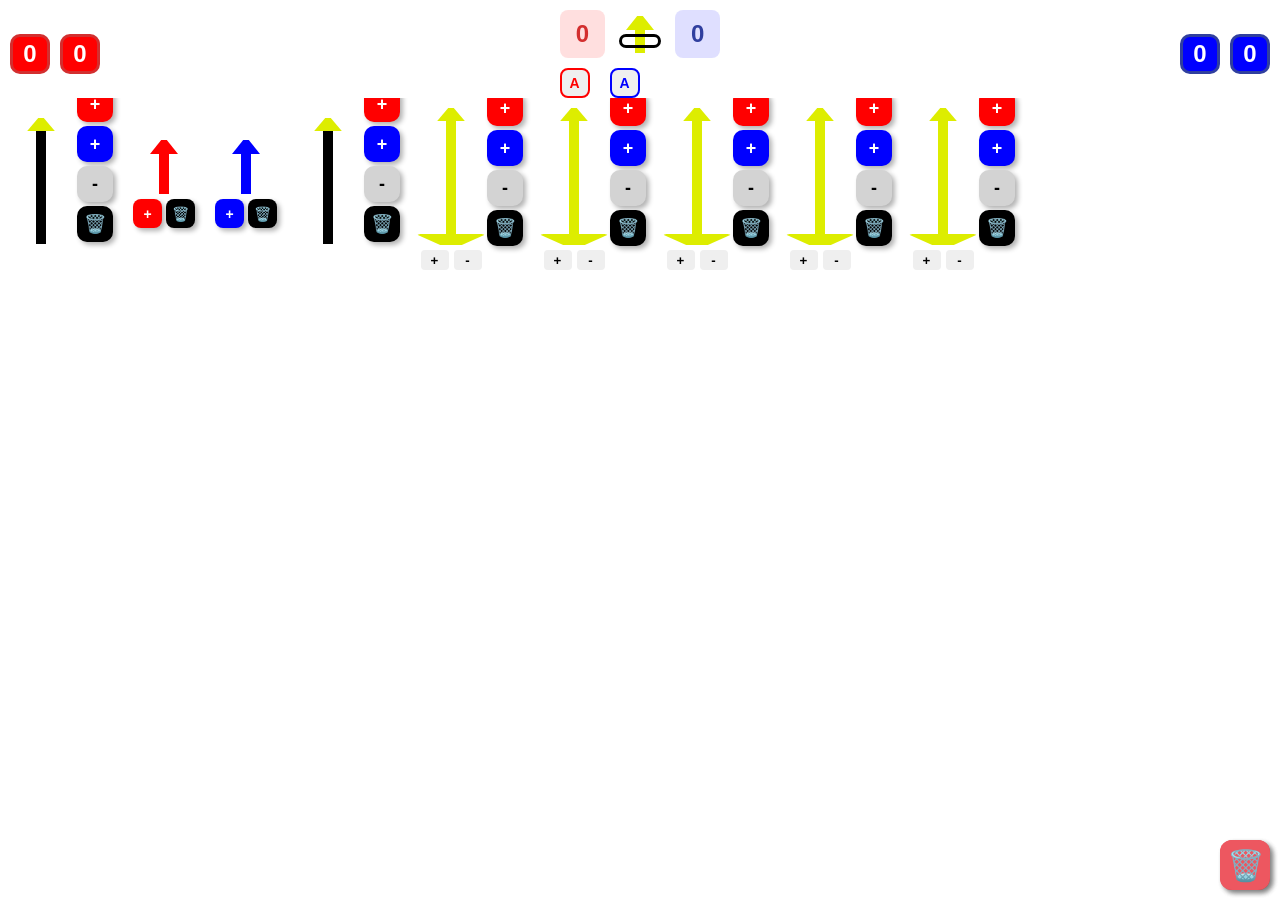
==== index.html @ d8ef9fda "fixed service worker, urls, titles" ====
<!DOCTYPE html>
<html lang="en">
<head>
  <meta charset="UTF-8">
  <meta name="viewport" content="width=device-width, height=device-height, initial-scale=1">
  <meta name="theme-color" content="#d32f2f">
  <title>Score Tracker</title>
  <link rel="stylesheet" href="styles.css">
  <link rel="manifest" href="manifest.json">
</head>
<body>
    <div class="score-container">
        <!-- Red Hang -->
        <div class="hang-container">
        <div class="hang-alliance red-hang">
            <div class="hang-tier red" data-tier="1">
            <div class="fill"></div>
            <div class="level">0</div>
            </div>
            <div class="hang-tier red" data-tier="2">
            <div class="fill"></div>
            <div class="level">0</div>
            </div>
        </div>
        </div>
    
        <!-- Scores and Autonomous Buttons -->
        <div class="scores-and-auton">
        <div class="scores">
            <div class="score red-score">
            <span id="redPoints">0</span>
            </div>
            <!-- High Stake Ring -->
            <div class="stake" id="highStake">
            <div class="stake-cap"></div>
            <div class="stake-pole"></div>
            <div class="high-stake-ring" id="highStakeRing"></div>
            <div class="ring-container" id="highStake-rings"></div>
    </div>
            
    <button class="global-reset" id="globalReset">🗑️</button>
    
            <div class="score blue-score">
            <span id="bluePoints">0</span>
            </div>
        </div>
        <!-- Autonomous Buttons -->
        <div class="auton-container">
            <button id="auton-red" class="auton-button">A</button>
            <button id="auton-blue" class="auton-button">A</button>
        </div>
        </div>
    
        <!-- Blue Hang -->
        <div class="hang-container">
        <div class="hang-alliance blue-hang">
            <div class="hang-tier blue" data-tier="1">
            <div class="fill"></div>
            <div class="level">0</div>
            </div>
            <div class="hang-tier blue" data-tier="2">
            <div class="fill"></div>
            <div class="level">0</div>
            </div>
        </div>
        </div>
    </div>
    
    <!-- Main Container for Stakes -->
    <div class="main-container" id="stakesContainer"></div>
  <div class="main-container" id="stakesContainer"></div>
  <button class="global-reset" id="globalReset">🗑️</button>

  <script src="script.js"></script>
</body>
</html>
---- styles.css ----
* {
    margin: 0;
    padding: 0;
    box-sizing: border-box;
    user-select: none; /* Prevent text selection */
    -webkit-user-select: none; /* Safari */
    -moz-user-select: none; /* Firefox */
    -ms-user-select: none; /* Internet Explorer/Edge */
  }
  
  body {
    font-family: Arial, sans-serif;
    text-align: center;
    padding: 0px;
  }
  
  .global-reset {
    position: fixed;
    bottom: 10px;
    right: 10px;
    width: 50px;
    height: 50px;
    font-size: 30px;
    border: none;
    border-radius: 12px;
    background-color: #ed5760;
    color: white;
    cursor: pointer;
    box-shadow: 3px 3px 5px rgba(0, 0, 0, 0.3);
    transition: transform 0.1s;
    z-index: 1000;
  }
  
  .global-reset:hover {
    background-color: #333;
  }
  
  .global-reset:active {
    transform: translate(2px, 2px);
    box-shadow: 1px 1px 3px rgba(0, 0, 0, 0.3);
  }
  
  .score-container {
    display: flex;
    justify-content: space-between;
    align-items: center;
    gap: 0px;
    margin-top: 10px;
    font-size: 24px;
    font-weight: bold;
  }
  
  .scores {
    display: flex;
    gap: 0px;
  }
  
  .score {
    padding: 10px 16px;
    border-radius: 8px;
  }
  
  .red-score { background: #ff000020; color: #d32f2f; }
  .blue-score { background: #0000ff20; color: #303f9f; }
  
  .hang-container {
    display: flex;
    align-items: center;
    margin: 10px;
  }
  
  .hang-alliance {
    display: flex;
    gap: 10px;
  }
  
  .hang-tier {
    width: 40px;
    height: 40px;
    border: 3px solid;
    border-radius: 10px;
    position: relative;
    cursor: pointer;
  }
  
  .hang-tier.red {
    border-color: #d32f2f;
  }
  
  .hang-tier.blue {
    border-color: #303f9f;
  }
  
  .hang-tier .fill {
    position: absolute;
    bottom: 0;
    left: 0;
    width: 100%;
    transition: height 0.2s;
  }
  
  .hang-tier.red .fill {
    background-color: #ff000001;
  }
  
  .hang-tier.blue .fill {
    background-color: #0000ff01;
  }
  
  .hang-tier .level {
    position: absolute;
    top: 50%;
    left: 50%;
    transform: translate(-50%, -50%);
    font-size: 24px;
    font-weight: bold;
    z-index: 1;
  }
  
  .high-stake-ring {
    width: 42px;
    height: 14px;
    border-radius: 10px;
    border: 3px solid black;
    background-color: transparent;
    cursor: pointer;
    transition: background-color 0.1s, border-color 0.1s;
    margin: 0 10px;
    margin-top: 28px;
    position: absolute;
    top: -10px;
    border: 3px solid black;
    cursor: pointer;
    z-index: 1;
  }
  
  #highStake {
    position: relative;
    width: 62px;
    display: flex;
    flex-direction: column;
    align-items: center;
    margin: 6px 4px;
  }
  
  .high-stake-ring.red {
    background-color: red;
    border-color: red;
  }
  
  .high-stake-ring.blue {
    background-color: blue;
    border-color: blue;
  }
  
  .auton-container {
    display: flex;
    justify-content: center;
    gap: 20px;
    margin-top: 10px;
    flex-wrap: wrap;
    justify-content: flex-start;
    max-width: 100%;
  }
  
  .auton-button {
    width: 30px;
    height: 30px;
    font-size: 14px;
    font-weight: bold;
    border: 2px solid transparent;
    border-radius: 8px;
    cursor: pointer;
    transition: background-color 0.1s, color 0.1s;
  }
  
  #auton-red {
    border-color: red;
    color: red;
  }
  
  #auton-red.selected {
    background-color: red;
    color: white;
  }
  
  #auton-blue {
    border-color: blue;
    color: blue;
  }
  
  #auton-blue.selected {
    background-color: blue;
    color: white;
  }
  
  .auton-button:active {
    transform: translate(2px, 2px);
    box-shadow: 1px 1px 3px rgba(0, 0, 0, 0.3);
    transition: none;
  }
  
  .main-container {
    display: flex;
    flex-wrap: nowrap;
    overflow-x: auto;
    justify-content: flex-start;
    padding: 0px 0;
    align-items: flex-start;
  }
  
  .stake-column {
    flex: 0 0 auto;
    margin: 10px;
    display: flex;
    align-self: flex-start;
  }
  
  .stake-container {
    display: flex;
    gap: 5px;
    align-items: flex-start;
    height: auto;
  }
  
  .stake-box-column {
    display: flex;
    flex-direction: column;
    align-items: center;
    height: auto;
  }
  
  .control-column {
    display: flex;
    flex-direction: column;
    gap: 0px;
    justify-content: flex-start;
    padding-top: 0px;
  }
  
  @media (max-width: 840px) {
    .main-container {
      flex-wrap: wrap;
      justify-content: center;
    }
    .stake-column {
      margin: 5px;
    }
    .control-column {
      padding-top: 18px;
    }
  
    .auton-container {
      justify-content: center;
    }
    
    .auton-button {
      width: 28px;
      height: 28px;
    }
  }
  
  .stake {
    position: relative;
    width: 62px;
    display: flex;
    flex-direction: column;
    align-items: center;
  }
  
  .stake-cap {
    width: 28px;
    height: 14px;
    background-color: #DDED00;
    clip-path: polygon(60% 0, 40% 0, 0% 100%, 100% 100%); 
    z-index: 1;
  }
  
  .stake-pole {
    width: 10px;
    height: 140px;
    background-color: #DDED00;
    margin-top: -10px;
    margin-bottom: -10px;
  }
  
  .stake-base {
    width: 72px;
    height: 12px;
    background-color: #DDED00;
    clip-path: polygon(0 0, 100% 0, 65% 100%, 35% 100%);
    border-radius: 10px;
  }
  
  #wall1 .stake-pole,
  #wall2 .stake-pole {
    background-color: #000000;
    height: 129px;
    margin-bottom: 0px;
  }
  
  /* Alliance stakes */
  #alliance1 .stake-cap {
    background-color: #FF0000;
  }
  #alliance1 .stake-pole {
    background-color: #FF0000;
    height: 50px;
  }
  
  #alliance2 .stake-cap {
    background-color: #0000FF;
  }
  #alliance2 .stake-pole {
    background-color: #0000FF;
    height: 50px;
  }
  
  #highStake .stake-pole {
    height: 33px;
  }
  
  /* Adjust the ring container to align with the stake */
  .stake .ring-container {
    position: absolute;
    top: -14px;
    bottom: 40px;
    width: 100%;
    display: flex;
    flex-direction: column-reverse;
    align-items: center;
  }
  
  .stake[id^="wall"] .ring-container {
    top: -3px;
  }
  
  .stake[id^="alliance"] .ring-container {
    top: -2px;
  }
  
  .stake[id^="mogo"] {
    height: 137px;
  }
  
  .stake[id^="wall"] {
    height: 126px;
    margin-top: 10px;
  }
  
  .stake[id="alliance1"],
  .stake[id="alliance2"] {
    height: 54px;
    margin-top: 32px;
  }
  
  .ring-container {
    position: relative;
    width: calc(100% - 10px);
    height: 100%;
    display: flex;
    flex-direction: column-reverse;
    align-items: center;
    padding: 0;
  }
  
  .ring {
    width: 42px;
    height: 14px;
    border-radius: 10px;
    margin: 2px 0;
    position: relative;
  }
  
  .red-ring { background-color: red; }
  .blue-ring { background-color: blue; }
  .gray-ring { background-color: gray; }
  
  .button-container {
    display: flex;
    flex-direction: column;
    gap: 4px;
    margin-top: -18px;
  }
  
  .button {
    width: 36px;
    height: 36px;
    font-size: 18px;
    font-weight: bold;
    border: none;
    border-radius: 10px;
    cursor: pointer;
    box-shadow: 3px 3px 5px rgba(0, 0, 0, 0.3);
  }
  
  .button:active {
    transform: translate(2px, 2px);
    box-shadow: 1px 1px 3px rgba(0, 0, 0, 0.3);
    transition: none;
  }
  
  .button:disabled {
    cursor: not-allowed;
    opacity: 0.6;
  }
  
  .wall-button-container {
    display: flex;
    flex-direction: column;
    gap: 4px;
    margin-top: -22px;
  }
  
  .alliance-button-container {
    display: flex;
    flex-direction: row;
    gap: 4px;
    margin-top: 5px;
  }
  
  .alliance-button {
    width: 29px;
    height: 29px;
    font-size: 14px;
    border-radius: 8px;
  }
  
  .red { background-color: red; color: white; }
  .blue { background-color: blue; color: white; }
  .gray { background-color: lightgray; color: black; }
  .reset { background-color: black; color: white; }
  
  .corner-controls {
    display: flex;
    gap: 5px;
    margin-top: 5px;
  }
  
  .corner-btn {
    width: 28px;
    height: 20px;
    border: none;
    border-radius: 4px;
    cursor: pointer;
    font-weight: bold;
    transition: background-color 0.1s, color 0.1s;
  }
  
  .corner-btn.selected.positive {
    background-color: #4CAF50;
    color: white;
  }
  
  .corner-btn.selected.negative {
    background-color: #f44336;
    color: white;
  }
  
  .corner-btn:active {
    transform: translate(1px, 1px);
    box-shadow: 1px 1px 3px rgba(0, 0, 0, 0.3);
    transition: none;
  }
  
  .corner-btn:disabled {
    background-color: #ddd;
    cursor: not-allowed;
    opacity: 0.6;
  }
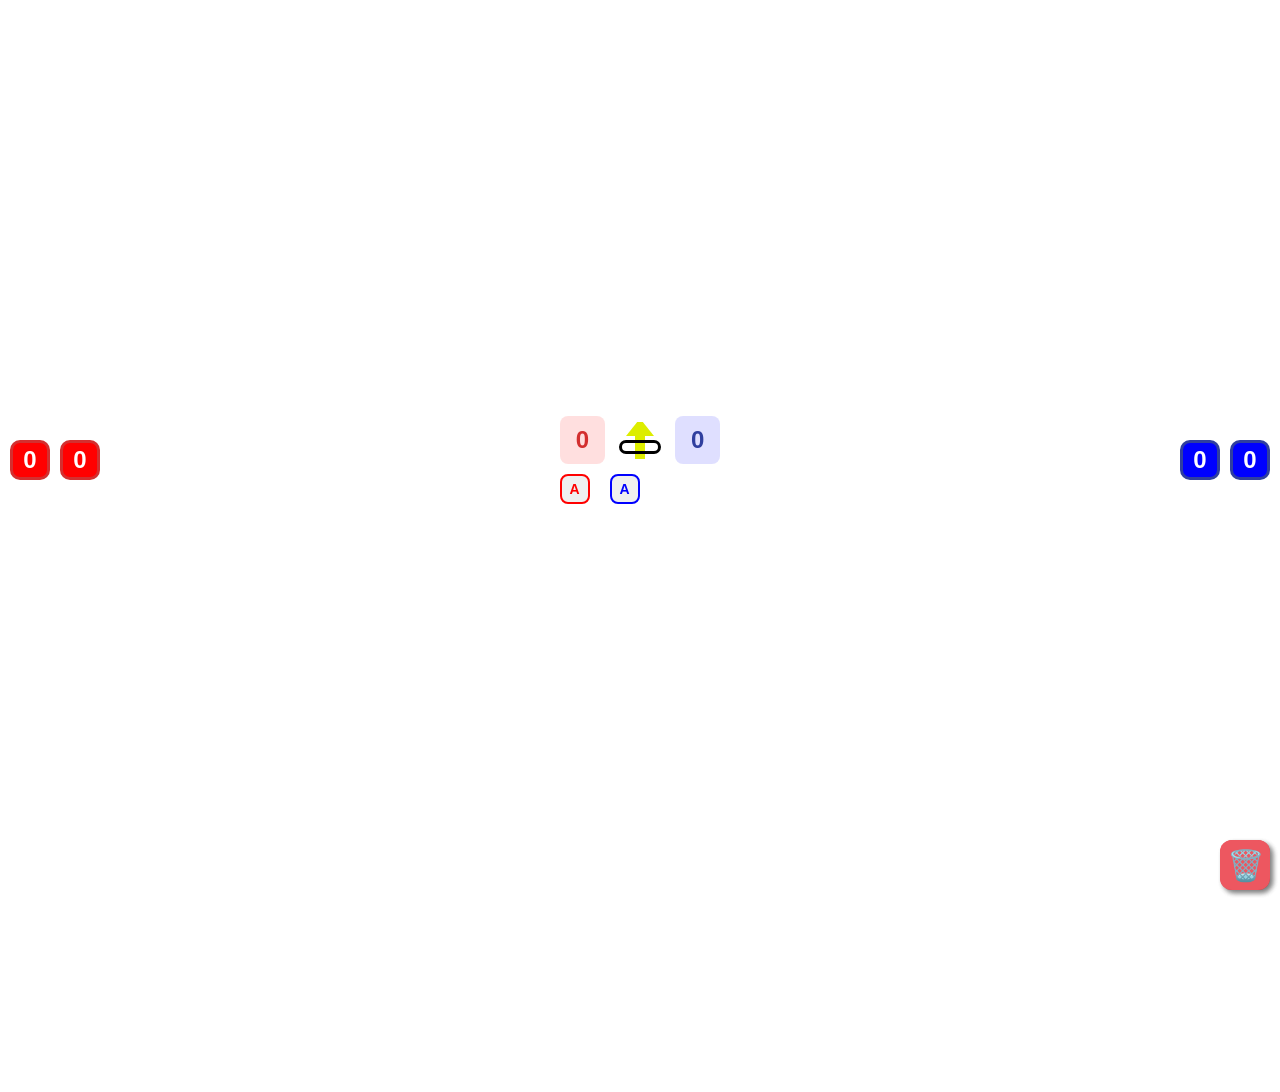
==== commit 39f93000: "fixed (disabled) scrolling and zooming" ====
--- a/index.html
+++ b/index.html
@@ -2,7 +2,7 @@
 <html lang="en">
 <head>
   <meta charset="UTF-8">
-  <meta name="viewport" content="width=device-width, height=device-height, initial-scale=1">
+  <meta name="viewport" content="width=device-width, initial-scale=1.0, maximum-scale=1.0, user-scalable=no">
   <meta name="theme-color" content="#d32f2f">
   <title>Score Tracker</title>
   <link rel="stylesheet" href="styles.css">
--- a/styles.css
+++ b/styles.css
@@ -7,11 +7,18 @@
     -moz-user-select: none; /* Firefox */
     -ms-user-select: none; /* Internet Explorer/Edge */
   }
+
+  html, body {
+    margin: 0;
+    padding: 0;
+    width: 100%;
+    height: 100%;
+    overflow: hidden; /* Prevents scrolling */
+  }
   
   body {
     font-family: Arial, sans-serif;
     text-align: center;
-    padding: 0px;
   }
   
   .global-reset {
@@ -48,6 +55,8 @@
     margin-top: 10px;
     font-size: 24px;
     font-weight: bold;
+    width: 100%;
+    height: 100%;
   }
   
   .scores {
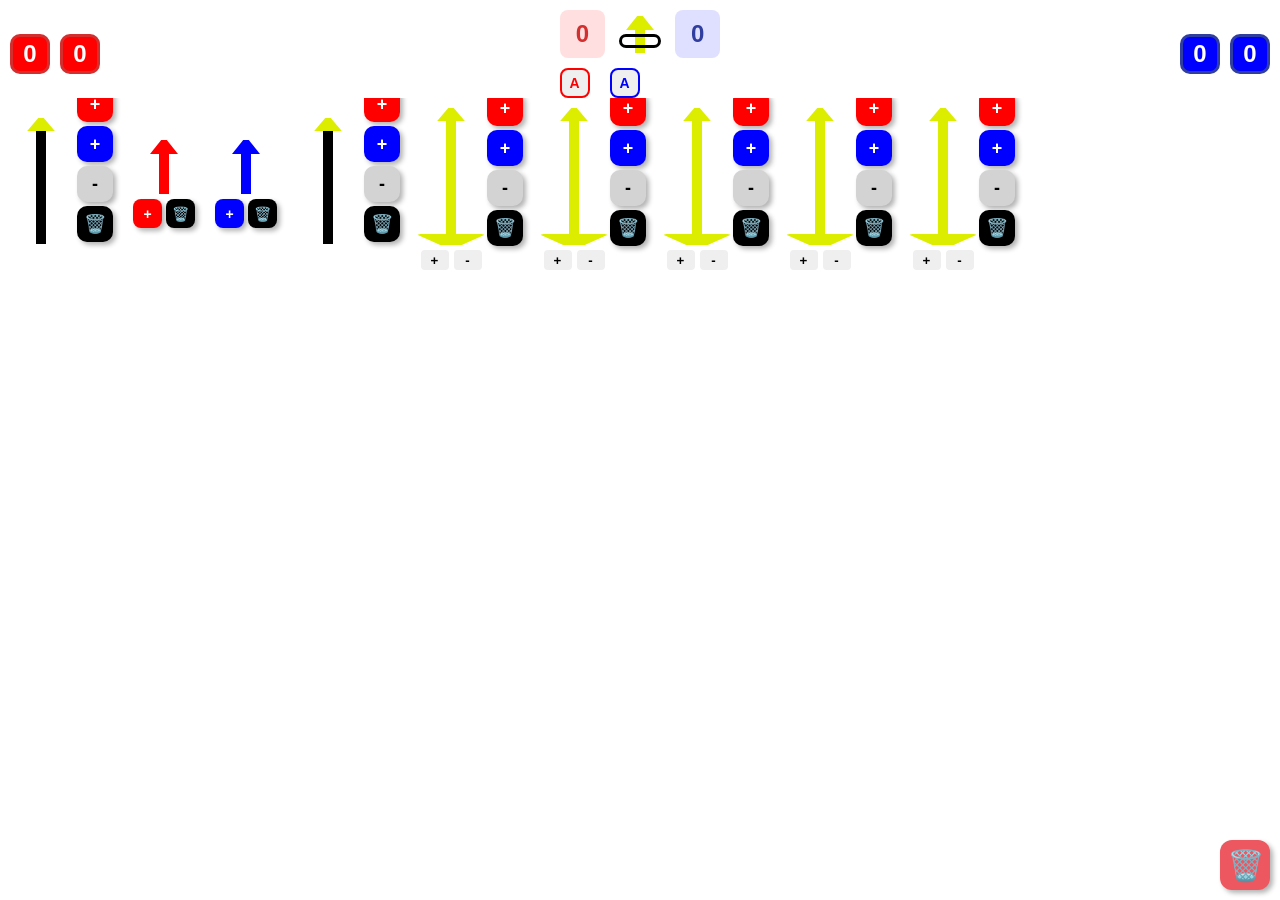
==== commit 74ddff11: "fixed global reset button" ====
--- a/index.html
+++ b/index.html
@@ -9,68 +9,66 @@
   <link rel="manifest" href="manifest.json">
 </head>
 <body>
-    <div class="score-container">
-        <!-- Red Hang -->
-        <div class="hang-container">
-        <div class="hang-alliance red-hang">
-            <div class="hang-tier red" data-tier="1">
-            <div class="fill"></div>
-            <div class="level">0</div>
-            </div>
-            <div class="hang-tier red" data-tier="2">
-            <div class="fill"></div>
-            <div class="level">0</div>
-            </div>
+  <div class="score-container">
+    <!-- Red Hang -->
+    <div class="hang-container">
+      <div class="hang-alliance red-hang">
+        <div class="hang-tier red" data-tier="1">
+          <div class="fill"></div>
+          <div class="level">0</div>
         </div>
+        <div class="hang-tier red" data-tier="2">
+          <div class="fill"></div>
+          <div class="level">0</div>
         </div>
-    
-        <!-- Scores and Autonomous Buttons -->
-        <div class="scores-and-auton">
-        <div class="scores">
-            <div class="score red-score">
-            <span id="redPoints">0</span>
-            </div>
-            <!-- High Stake Ring -->
-            <div class="stake" id="highStake">
-            <div class="stake-cap"></div>
-            <div class="stake-pole"></div>
-            <div class="high-stake-ring" id="highStakeRing"></div>
-            <div class="ring-container" id="highStake-rings"></div>
+      </div>
     </div>
-            
-    <button class="global-reset" id="globalReset">🗑️</button>
-    
-            <div class="score blue-score">
-            <span id="bluePoints">0</span>
-            </div>
+
+    <!-- Scores and Autonomous Buttons -->
+    <div class="scores-and-auton">
+      <div class="scores">
+        <div class="score red-score">
+          <span id="redPoints">0</span>
         </div>
-        <!-- Autonomous Buttons -->
-        <div class="auton-container">
-            <button id="auton-red" class="auton-button">A</button>
-            <button id="auton-blue" class="auton-button">A</button>
+        <!-- High Stake Ring -->
+        <div class="stake" id="highStake">
+          <div class="stake-cap"></div>
+          <div class="stake-pole"></div>
+          <div class="high-stake-ring" id="highStakeRing"></div>
+          <div class="ring-container" id="highStake-rings"></div>
         </div>
+        <div class="score blue-score">
+          <span id="bluePoints">0</span>
         </div>
-    
-        <!-- Blue Hang -->
-        <div class="hang-container">
-        <div class="hang-alliance blue-hang">
-            <div class="hang-tier blue" data-tier="1">
-            <div class="fill"></div>
-            <div class="level">0</div>
-            </div>
-            <div class="hang-tier blue" data-tier="2">
-            <div class="fill"></div>
-            <div class="level">0</div>
-            </div>
+      </div>
+      <!-- Autonomous Buttons -->
+      <div class="auton-container">
+        <button id="auton-red" class="auton-button">A</button>
+        <button id="auton-blue" class="auton-button">A</button>
+      </div>
+    </div>
+
+    <!-- Blue Hang -->
+    <div class="hang-container">
+      <div class="hang-alliance blue-hang">
+        <div class="hang-tier blue" data-tier="1">
+          <div class="fill"></div>
+          <div class="level">0</div>
         </div>
+        <div class="hang-tier blue" data-tier="2">
+          <div class="fill"></div>
+          <div class="level">0</div>
         </div>
+      </div>
     </div>
-    
-    <!-- Main Container for Stakes -->
-    <div class="main-container" id="stakesContainer"></div>
+  </div>
+
+  <!-- Main Container for Stakes (single instance) -->
   <div class="main-container" id="stakesContainer"></div>
+
+  <!-- Global Reset Button (single instance) -->
   <button class="global-reset" id="globalReset">🗑️</button>
 
   <script src="script.js"></script>
 </body>
-</html>
+</html>
--- a/styles.css
+++ b/styles.css
@@ -1,479 +1,477 @@
 * {
-    margin: 0;
-    padding: 0;
-    box-sizing: border-box;
-    user-select: none; /* Prevent text selection */
-    -webkit-user-select: none; /* Safari */
-    -moz-user-select: none; /* Firefox */
-    -ms-user-select: none; /* Internet Explorer/Edge */
+  margin: 0;
+  padding: 0;
+  box-sizing: border-box;
+  user-select: none; /* Prevent text selection */
+  -webkit-user-select: none; /* Safari */
+  -moz-user-select: none; /* Firefox */
+  -ms-user-select: none; /* Internet Explorer/Edge */
+  touch-action: none;
+}
+
+html, body {
+  zoom: 1;
+  -webkit-text-size-adjust: 100%;
+  -ms-text-size-adjust: 100%;
+}
+
+body {
+  overflow: hidden;
+  font-family: Arial, sans-serif;
+  text-align: center;
+}
+
+.global-reset {
+  position: fixed;
+  bottom: 10px;
+  right: 10px;
+  width: 50px;
+  height: 50px;
+  font-size: 30px;
+  border: none;
+  border-radius: 12px;
+  background-color: #ed5760;
+  color: white;
+  cursor: pointer;
+  box-shadow: 3px 3px 5px rgba(0, 0, 0, 0.3);
+  transition: transform 0.1s;
+  z-index: 1000;
+}
+
+.global-reset:hover {
+  background-color: #333;
+}
+
+.global-reset:active {
+  transform: translate(2px, 2px);
+  box-shadow: 1px 1px 3px rgba(0, 0, 0, 0.3);
+}
+
+.score-container {
+  display: flex;
+  justify-content: space-between;
+  align-items: center;
+  gap: 0px;
+  margin-top: 10px;
+  font-size: 24px;
+  font-weight: bold;
+}
+
+.scores {
+  display: flex;
+  gap: 0px;
+}
+
+.score {
+  padding: 10px 16px;
+  border-radius: 8px;
+}
+
+.red-score { background: #ff000020; color: #d32f2f; }
+.blue-score { background: #0000ff20; color: #303f9f; }
+
+.hang-container {
+  display: flex;
+  align-items: center;
+  margin: 10px;
+}
+
+.hang-alliance {
+  display: flex;
+  gap: 10px;
+}
+
+.hang-tier {
+  width: 40px;
+  height: 40px;
+  border: 3px solid;
+  border-radius: 10px;
+  position: relative;
+  cursor: pointer;
+}
+
+.hang-tier.red {
+  border-color: #d32f2f;
+}
+
+.hang-tier.blue {
+  border-color: #303f9f;
+}
+
+.hang-tier .fill {
+  position: absolute;
+  bottom: 0;
+  left: 0;
+  width: 100%;
+  transition: height 0.2s;
+}
+
+.hang-tier.red .fill {
+  background-color: #ff000001;
+}
+
+.hang-tier.blue .fill {
+  background-color: #0000ff01;
+}
+
+.hang-tier .level {
+  position: absolute;
+  top: 50%;
+  left: 50%;
+  transform: translate(-50%, -50%);
+  font-size: 24px;
+  font-weight: bold;
+  z-index: 1;
+}
+
+.high-stake-ring {
+  width: 42px;
+  height: 14px;
+  border-radius: 10px;
+  border: 3px solid black;
+  background-color: transparent;
+  cursor: pointer;
+  transition: background-color 0.1s, border-color 0.1s;
+  margin: 0 10px;
+  margin-top: 28px;
+  position: absolute;
+  top: -10px;
+  border: 3px solid black;
+  cursor: pointer;
+  z-index: 1;
+}
+
+#highStake {
+  position: relative;
+  width: 62px;
+  display: flex;
+  flex-direction: column;
+  align-items: center;
+  margin: 6px 4px;
+}
+
+.high-stake-ring.red {
+  background-color: red;
+  border-color: red;
+}
+
+.high-stake-ring.blue {
+  background-color: blue;
+  border-color: blue;
+}
+
+.auton-container {
+  display: flex;
+  justify-content: center;
+  gap: 20px;
+  margin-top: 10px;
+  flex-wrap: wrap;
+  justify-content: flex-start;
+  max-width: 100%;
+}
+
+.auton-button {
+  width: 30px;
+  height: 30px;
+  font-size: 14px;
+  font-weight: bold;
+  border: 2px solid transparent;
+  border-radius: 8px;
+  cursor: pointer;
+  transition: background-color 0.1s, color 0.1s;
+}
+
+#auton-red {
+  border-color: red;
+  color: red;
+}
+
+#auton-red.selected {
+  background-color: red;
+  color: white;
+}
+
+#auton-blue {
+  border-color: blue;
+  color: blue;
+}
+
+#auton-blue.selected {
+  background-color: blue;
+  color: white;
+}
+
+.auton-button:active {
+  transform: translate(2px, 2px);
+  box-shadow: 1px 1px 3px rgba(0, 0, 0, 0.3);
+  transition: none;
+}
+
+.main-container {
+  display: flex;
+  flex-wrap: nowrap;
+  overflow-x: auto;
+  justify-content: flex-start;
+  padding: 0px 0;
+  align-items: flex-start;
+}
+
+.stake-column {
+  flex: 0 0 auto;
+  margin: 10px;
+  display: flex;
+  align-self: flex-start;
+}
+
+.stake-container {
+  display: flex;
+  gap: 5px;
+  align-items: flex-start;
+  height: auto;
+}
+
+.stake-box-column {
+  display: flex;
+  flex-direction: column;
+  align-items: center;
+  height: auto;
+}
+
+.control-column {
+  display: flex;
+  flex-direction: column;
+  gap: 0px;
+  justify-content: flex-start;
+  padding-top: 0px;
+}
+
+@media (max-width: 840px) {
+  .main-container {
+    flex-wrap: wrap;
+    justify-content: center;
   }
-
-  html, body {
-    margin: 0;
-    padding: 0;
-    width: 100%;
-    height: 100%;
-    overflow: hidden; /* Prevents scrolling */
+  .stake-column {
+    margin: 5px;
   }
-  
-  body {
-    font-family: Arial, sans-serif;
-    text-align: center;
+  .control-column {
+    padding-top: 18px;
   }
-  
-  .global-reset {
-    position: fixed;
-    bottom: 10px;
-    right: 10px;
-    width: 50px;
-    height: 50px;
-    font-size: 30px;
-    border: none;
-    border-radius: 12px;
-    background-color: #ed5760;
-    color: white;
-    cursor: pointer;
-    box-shadow: 3px 3px 5px rgba(0, 0, 0, 0.3);
-    transition: transform 0.1s;
-    z-index: 1000;
-  }
-  
-  .global-reset:hover {
-    background-color: #333;
-  }
-  
-  .global-reset:active {
-    transform: translate(2px, 2px);
-    box-shadow: 1px 1px 3px rgba(0, 0, 0, 0.3);
-  }
-  
-  .score-container {
-    display: flex;
-    justify-content: space-between;
-    align-items: center;
-    gap: 0px;
-    margin-top: 10px;
-    font-size: 24px;
-    font-weight: bold;
-    width: 100%;
-    height: 100%;
-  }
-  
-  .scores {
-    display: flex;
-    gap: 0px;
-  }
-  
-  .score {
-    padding: 10px 16px;
-    border-radius: 8px;
-  }
-  
-  .red-score { background: #ff000020; color: #d32f2f; }
-  .blue-score { background: #0000ff20; color: #303f9f; }
-  
-  .hang-container {
-    display: flex;
-    align-items: center;
-    margin: 10px;
-  }
-  
-  .hang-alliance {
-    display: flex;
-    gap: 10px;
-  }
-  
-  .hang-tier {
-    width: 40px;
-    height: 40px;
-    border: 3px solid;
-    border-radius: 10px;
-    position: relative;
-    cursor: pointer;
-  }
-  
-  .hang-tier.red {
-    border-color: #d32f2f;
-  }
-  
-  .hang-tier.blue {
-    border-color: #303f9f;
-  }
-  
-  .hang-tier .fill {
-    position: absolute;
-    bottom: 0;
-    left: 0;
-    width: 100%;
-    transition: height 0.2s;
-  }
-  
-  .hang-tier.red .fill {
-    background-color: #ff000001;
-  }
-  
-  .hang-tier.blue .fill {
-    background-color: #0000ff01;
-  }
-  
-  .hang-tier .level {
-    position: absolute;
-    top: 50%;
-    left: 50%;
-    transform: translate(-50%, -50%);
-    font-size: 24px;
-    font-weight: bold;
-    z-index: 1;
-  }
-  
-  .high-stake-ring {
-    width: 42px;
-    height: 14px;
-    border-radius: 10px;
-    border: 3px solid black;
-    background-color: transparent;
-    cursor: pointer;
-    transition: background-color 0.1s, border-color 0.1s;
-    margin: 0 10px;
-    margin-top: 28px;
-    position: absolute;
-    top: -10px;
-    border: 3px solid black;
-    cursor: pointer;
-    z-index: 1;
-  }
-  
-  #highStake {
-    position: relative;
-    width: 62px;
-    display: flex;
-    flex-direction: column;
-    align-items: center;
-    margin: 6px 4px;
-  }
-  
-  .high-stake-ring.red {
-    background-color: red;
-    border-color: red;
-  }
-  
-  .high-stake-ring.blue {
-    background-color: blue;
-    border-color: blue;
-  }
-  
+
   .auton-container {
-    display: flex;
     justify-content: center;
-    gap: 20px;
-    margin-top: 10px;
-    flex-wrap: wrap;
-    justify-content: flex-start;
-    max-width: 100%;
   }
   
   .auton-button {
-    width: 30px;
-    height: 30px;
-    font-size: 14px;
-    font-weight: bold;
-    border: 2px solid transparent;
-    border-radius: 8px;
-    cursor: pointer;
-    transition: background-color 0.1s, color 0.1s;
+    width: 28px;
+    height: 28px;
   }
-  
-  #auton-red {
-    border-color: red;
-    color: red;
-  }
-  
-  #auton-red.selected {
-    background-color: red;
-    color: white;
-  }
-  
-  #auton-blue {
-    border-color: blue;
-    color: blue;
-  }
-  
-  #auton-blue.selected {
-    background-color: blue;
-    color: white;
-  }
-  
-  .auton-button:active {
-    transform: translate(2px, 2px);
-    box-shadow: 1px 1px 3px rgba(0, 0, 0, 0.3);
-    transition: none;
-  }
-  
-  .main-container {
-    display: flex;
-    flex-wrap: nowrap;
-    overflow-x: auto;
-    justify-content: flex-start;
-    padding: 0px 0;
-    align-items: flex-start;
-  }
-  
-  .stake-column {
-    flex: 0 0 auto;
-    margin: 10px;
-    display: flex;
-    align-self: flex-start;
-  }
-  
-  .stake-container {
-    display: flex;
-    gap: 5px;
-    align-items: flex-start;
-    height: auto;
-  }
-  
-  .stake-box-column {
-    display: flex;
-    flex-direction: column;
-    align-items: center;
-    height: auto;
-  }
-  
-  .control-column {
-    display: flex;
-    flex-direction: column;
-    gap: 0px;
-    justify-content: flex-start;
-    padding-top: 0px;
-  }
-  
-  @media (max-width: 840px) {
-    .main-container {
-      flex-wrap: wrap;
-      justify-content: center;
-    }
-    .stake-column {
-      margin: 5px;
-    }
-    .control-column {
-      padding-top: 18px;
-    }
-  
-    .auton-container {
-      justify-content: center;
-    }
-    
-    .auton-button {
-      width: 28px;
-      height: 28px;
-    }
-  }
-  
-  .stake {
-    position: relative;
-    width: 62px;
-    display: flex;
-    flex-direction: column;
-    align-items: center;
-  }
-  
-  .stake-cap {
-    width: 28px;
-    height: 14px;
-    background-color: #DDED00;
-    clip-path: polygon(60% 0, 40% 0, 0% 100%, 100% 100%); 
-    z-index: 1;
-  }
-  
-  .stake-pole {
-    width: 10px;
-    height: 140px;
-    background-color: #DDED00;
-    margin-top: -10px;
-    margin-bottom: -10px;
-  }
-  
-  .stake-base {
-    width: 72px;
-    height: 12px;
-    background-color: #DDED00;
-    clip-path: polygon(0 0, 100% 0, 65% 100%, 35% 100%);
-    border-radius: 10px;
-  }
-  
-  #wall1 .stake-pole,
-  #wall2 .stake-pole {
-    background-color: #000000;
-    height: 129px;
-    margin-bottom: 0px;
-  }
-  
-  /* Alliance stakes */
-  #alliance1 .stake-cap {
-    background-color: #FF0000;
-  }
-  #alliance1 .stake-pole {
-    background-color: #FF0000;
-    height: 50px;
-  }
-  
-  #alliance2 .stake-cap {
-    background-color: #0000FF;
-  }
-  #alliance2 .stake-pole {
-    background-color: #0000FF;
-    height: 50px;
-  }
-  
-  #highStake .stake-pole {
-    height: 33px;
-  }
-  
-  /* Adjust the ring container to align with the stake */
-  .stake .ring-container {
-    position: absolute;
-    top: -14px;
-    bottom: 40px;
-    width: 100%;
-    display: flex;
-    flex-direction: column-reverse;
-    align-items: center;
-  }
-  
-  .stake[id^="wall"] .ring-container {
-    top: -3px;
-  }
-  
-  .stake[id^="alliance"] .ring-container {
-    top: -2px;
-  }
-  
-  .stake[id^="mogo"] {
-    height: 137px;
-  }
-  
-  .stake[id^="wall"] {
-    height: 126px;
-    margin-top: 10px;
-  }
-  
-  .stake[id="alliance1"],
-  .stake[id="alliance2"] {
-    height: 54px;
-    margin-top: 32px;
-  }
-  
-  .ring-container {
-    position: relative;
-    width: calc(100% - 10px);
-    height: 100%;
-    display: flex;
-    flex-direction: column-reverse;
-    align-items: center;
-    padding: 0;
-  }
-  
-  .ring {
-    width: 42px;
-    height: 14px;
-    border-radius: 10px;
-    margin: 2px 0;
-    position: relative;
-  }
-  
-  .red-ring { background-color: red; }
-  .blue-ring { background-color: blue; }
-  .gray-ring { background-color: gray; }
-  
-  .button-container {
-    display: flex;
-    flex-direction: column;
-    gap: 4px;
-    margin-top: -18px;
-  }
-  
-  .button {
-    width: 36px;
-    height: 36px;
-    font-size: 18px;
-    font-weight: bold;
-    border: none;
-    border-radius: 10px;
-    cursor: pointer;
-    box-shadow: 3px 3px 5px rgba(0, 0, 0, 0.3);
-  }
-  
-  .button:active {
-    transform: translate(2px, 2px);
-    box-shadow: 1px 1px 3px rgba(0, 0, 0, 0.3);
-    transition: none;
-  }
-  
-  .button:disabled {
-    cursor: not-allowed;
-    opacity: 0.6;
-  }
-  
-  .wall-button-container {
-    display: flex;
-    flex-direction: column;
-    gap: 4px;
-    margin-top: -22px;
-  }
-  
-  .alliance-button-container {
-    display: flex;
-    flex-direction: row;
-    gap: 4px;
-    margin-top: 5px;
-  }
-  
-  .alliance-button {
-    width: 29px;
-    height: 29px;
-    font-size: 14px;
-    border-radius: 8px;
-  }
-  
-  .red { background-color: red; color: white; }
-  .blue { background-color: blue; color: white; }
-  .gray { background-color: lightgray; color: black; }
-  .reset { background-color: black; color: white; }
-  
-  .corner-controls {
-    display: flex;
-    gap: 5px;
-    margin-top: 5px;
-  }
-  
-  .corner-btn {
-    width: 28px;
-    height: 20px;
-    border: none;
-    border-radius: 4px;
-    cursor: pointer;
-    font-weight: bold;
-    transition: background-color 0.1s, color 0.1s;
-  }
-  
-  .corner-btn.selected.positive {
-    background-color: #4CAF50;
-    color: white;
-  }
-  
-  .corner-btn.selected.negative {
-    background-color: #f44336;
-    color: white;
-  }
-  
-  .corner-btn:active {
-    transform: translate(1px, 1px);
-    box-shadow: 1px 1px 3px rgba(0, 0, 0, 0.3);
-    transition: none;
-  }
-  
-  .corner-btn:disabled {
-    background-color: #ddd;
-    cursor: not-allowed;
-    opacity: 0.6;
-  }+}
+
+.stake {
+  position: relative;
+  width: 62px;
+  display: flex;
+  flex-direction: column;
+  align-items: center;
+}
+
+.stake-cap {
+  width: 28px;
+  height: 14px;
+  background-color: #DDED00;
+  clip-path: polygon(60% 0, 40% 0, 0% 100%, 100% 100%); 
+  z-index: 1;
+}
+
+.stake-pole {
+  width: 10px;
+  height: 140px;
+  background-color: #DDED00;
+  margin-top: -10px;
+  margin-bottom: -10px;
+}
+
+.stake-base {
+  width: 72px;
+  height: 12px;
+  background-color: #DDED00;
+  clip-path: polygon(0 0, 100% 0, 65% 100%, 35% 100%);
+  border-radius: 10px;
+}
+
+#wall1 .stake-pole,
+#wall2 .stake-pole {
+  background-color: #000000;
+  height: 129px;
+  margin-bottom: 0px;
+}
+
+/* Alliance stakes */
+#alliance1 .stake-cap {
+  background-color: #FF0000;
+}
+#alliance1 .stake-pole {
+  background-color: #FF0000;
+  height: 50px;
+}
+
+#alliance2 .stake-cap {
+  background-color: #0000FF;
+}
+#alliance2 .stake-pole {
+  background-color: #0000FF;
+  height: 50px;
+}
+
+#highStake .stake-pole {
+  height: 33px;
+}
+
+/* Adjust the ring container to align with the stake */
+.stake .ring-container {
+  position: absolute;
+  top: -14px;
+  bottom: 40px;
+  width: 100%;
+  display: flex;
+  flex-direction: column-reverse;
+  align-items: center;
+}
+
+.stake[id^="wall"] .ring-container {
+  top: -3px;
+}
+
+.stake[id^="alliance"] .ring-container {
+  top: -2px;
+}
+
+.stake[id^="mogo"] {
+  height: 137px;
+}
+
+.stake[id^="wall"] {
+  height: 126px;
+  margin-top: 10px;
+}
+
+.stake[id="alliance1"],
+.stake[id="alliance2"] {
+  height: 54px;
+  margin-top: 32px;
+}
+
+.ring-container {
+  position: relative;
+  width: calc(100% - 10px);
+  height: 100%;
+  display: flex;
+  flex-direction: column-reverse;
+  align-items: center;
+  padding: 0;
+}
+
+.ring {
+  width: 42px;
+  height: 14px;
+  border-radius: 10px;
+  margin: 2px 0;
+  position: relative;
+}
+
+.red-ring { background-color: red; }
+.blue-ring { background-color: blue; }
+.gray-ring { background-color: gray; }
+
+.button-container {
+  display: flex;
+  flex-direction: column;
+  gap: 4px;
+  margin-top: -18px;
+}
+
+.button {
+  width: 36px;
+  height: 36px;
+  font-size: 18px;
+  font-weight: bold;
+  border: none;
+  border-radius: 10px;
+  cursor: pointer;
+  box-shadow: 3px 3px 5px rgba(0, 0, 0, 0.3);
+}
+
+.button:active {
+  transform: translate(2px, 2px);
+  box-shadow: 1px 1px 3px rgba(0, 0, 0, 0.3);
+  transition: none;
+}
+
+.button:disabled {
+  cursor: not-allowed;
+  opacity: 0.6;
+}
+
+.wall-button-container {
+  display: flex;
+  flex-direction: column;
+  gap: 4px;
+  margin-top: -22px;
+}
+
+.alliance-button-container {
+  display: flex;
+  flex-direction: row;
+  gap: 4px;
+  margin-top: 5px;
+}
+
+.alliance-button {
+  width: 29px;
+  height: 29px;
+  font-size: 14px;
+  border-radius: 8px;
+}
+
+.red { background-color: red; color: white; }
+.blue { background-color: blue; color: white; }
+.gray { background-color: lightgray; color: black; }
+.reset { background-color: black; color: white; }
+
+.corner-controls {
+  display: flex;
+  gap: 5px;
+  margin-top: 5px;
+}
+
+.corner-btn {
+  width: 28px;
+  height: 20px;
+  border: none;
+  border-radius: 4px;
+  cursor: pointer;
+  font-weight: bold;
+  transition: background-color 0.1s, color 0.1s;
+}
+
+.corner-btn.selected.positive {
+  background-color: #4CAF50;
+  color: white;
+}
+
+.corner-btn.selected.negative {
+  background-color: #f44336;
+  color: white;
+}
+
+.corner-btn:active {
+  transform: translate(1px, 1px);
+  box-shadow: 1px 1px 3px rgba(0, 0, 0, 0.3);
+  transition: none;
+}
+
+.corner-btn:disabled {
+  background-color: #ddd;
+  cursor: not-allowed;
+  opacity: 0.6;
+}
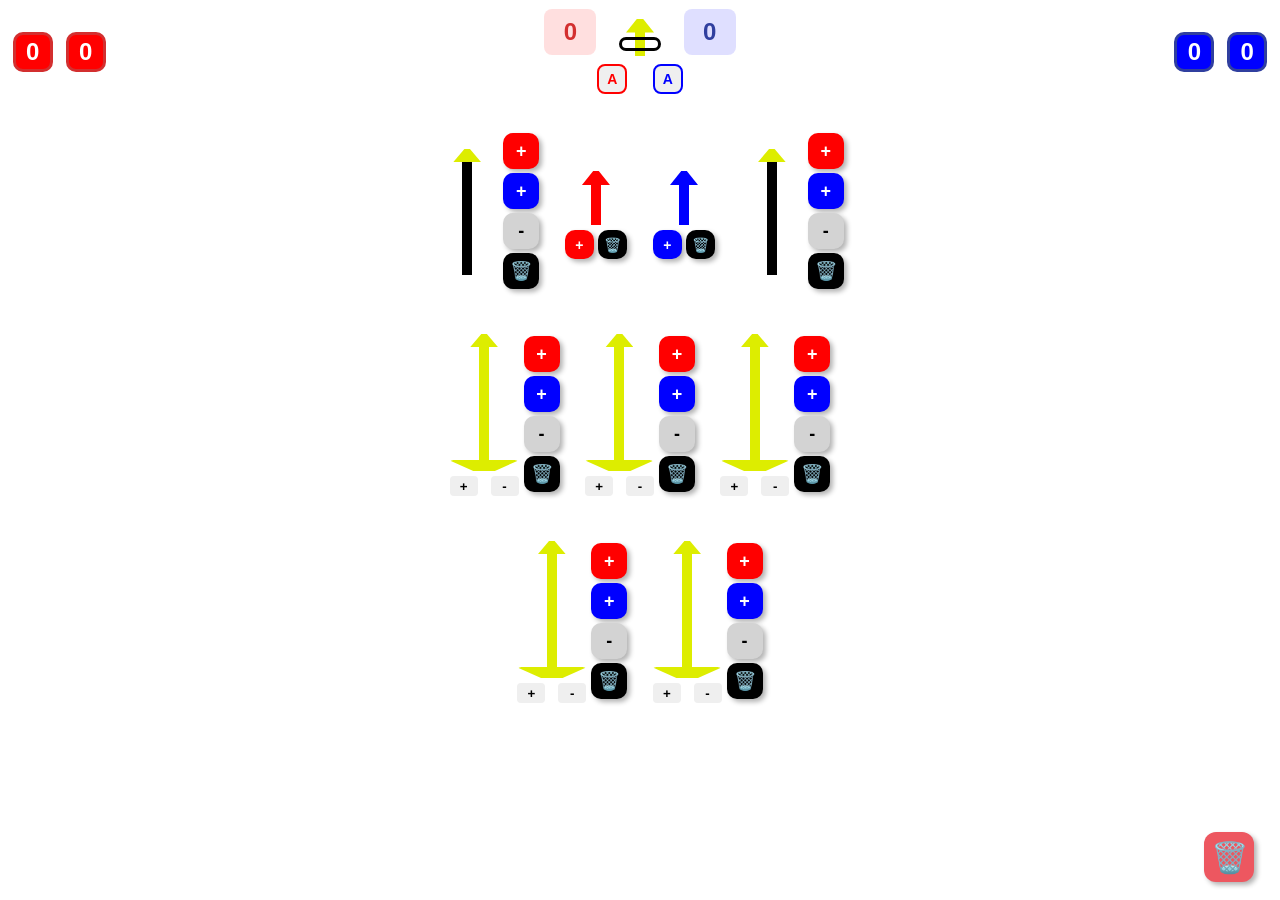
==== commit a46030cb: "implemented scaling of elements according to screen size [TESTING]" ====
--- a/index.html
+++ b/index.html
@@ -2,15 +2,15 @@
 <html lang="en">
 <head>
   <meta charset="UTF-8">
-  <meta name="viewport" content="width=device-width, initial-scale=1.0, maximum-scale=1.0, user-scalable=no">
+  <meta name="viewport" content="width=device-width, initial-scale=1, maximum-scale=1, minimum-scale=1, user-scalable=no">
   <meta name="theme-color" content="#d32f2f">
   <title>Score Tracker</title>
   <link rel="stylesheet" href="styles.css">
   <link rel="manifest" href="manifest.json">
 </head>
 <body>
-  <div class="score-container">
-    <!-- Red Hang -->
+  <!-- Row 1: Hang, Scores, High Stake, Auton Bonus -->
+  <div class="top-row">
     <div class="hang-container">
       <div class="hang-alliance red-hang">
         <div class="hang-tier red" data-tier="1">
@@ -23,14 +23,11 @@
         </div>
       </div>
     </div>
-
-    <!-- Scores and Autonomous Buttons -->
-    <div class="scores-and-auton">
-      <div class="scores">
+    <div class="center-container">
+      <div class="scores-and-high-stake">
         <div class="score red-score">
           <span id="redPoints">0</span>
         </div>
-        <!-- High Stake Ring -->
         <div class="stake" id="highStake">
           <div class="stake-cap"></div>
           <div class="stake-pole"></div>
@@ -41,14 +38,11 @@
           <span id="bluePoints">0</span>
         </div>
       </div>
-      <!-- Autonomous Buttons -->
       <div class="auton-container">
         <button id="auton-red" class="auton-button">A</button>
         <button id="auton-blue" class="auton-button">A</button>
       </div>
     </div>
-
-    <!-- Blue Hang -->
     <div class="hang-container">
       <div class="hang-alliance blue-hang">
         <div class="hang-tier blue" data-tier="1">
@@ -63,10 +57,26 @@
     </div>
   </div>
 
-  <!-- Main Container for Stakes (single instance) -->
-  <div class="main-container" id="stakesContainer"></div>
+  <!-- Row 2: Wall and Alliance Stakes -->
+  <div class="wall-alliance-row">
+    <div class="stake-column" id="wall1-container"></div>
+    <div class="stake-column" id="alliance1-container"></div>
+    <div class="stake-column" id="alliance2-container"></div>
+    <div class="stake-column" id="wall2-container"></div>
+  </div>
 
-  <!-- Global Reset Button (single instance) -->
+  <!-- Row 3: Three Mogos -->
+  <div class="mogo-row-three">
+    <div class="stake-column" id="mogo1-container"></div>
+    <div class="stake-column" id="mogo2-container"></div>
+    <div class="stake-column" id="mogo3-container"></div>
+  </div>
+
+  <!-- Row 4: Two Mogos and Reset Button -->
+  <div class="mogo-row-two">
+    <div class="stake-column" id="mogo4-container"></div>
+    <div class="stake-column" id="mogo5-container"></div>
+  </div>
   <button class="global-reset" id="globalReset">🗑️</button>
 
   <script src="script.js"></script>
--- a/styles.css
+++ b/styles.css
@@ -2,101 +2,89 @@
   margin: 0;
   padding: 0;
   box-sizing: border-box;
-  user-select: none; /* Prevent text selection */
-  -webkit-user-select: none; /* Safari */
-  -moz-user-select: none; /* Firefox */
-  -ms-user-select: none; /* Internet Explorer/Edge */
+  user-select: none;
+  -webkit-user-select: none;
+  -moz-user-select: none;
+  -ms-user-select: none;
   touch-action: none;
 }
 
 html, body {
-  zoom: 1;
   -webkit-text-size-adjust: 100%;
   -ms-text-size-adjust: 100%;
-}
-
-body {
+  height: 100%;
   overflow: hidden;
   font-family: Arial, sans-serif;
   text-align: center;
 }
 
-.global-reset {
-  position: fixed;
-  bottom: 10px;
-  right: 10px;
-  width: 50px;
-  height: 50px;
-  font-size: 30px;
-  border: none;
-  border-radius: 12px;
-  background-color: #ed5760;
-  color: white;
-  cursor: pointer;
-  box-shadow: 3px 3px 5px rgba(0, 0, 0, 0.3);
-  transition: transform 0.1s;
-  z-index: 1000;
-}
-
-.global-reset:hover {
-  background-color: #333;
-}
-
-.global-reset:active {
-  transform: translate(2px, 2px);
-  box-shadow: 1px 1px 3px rgba(0, 0, 0, 0.3);
-}
-
-.score-container {
+body {
+  display: flex;
+  flex-direction: column;
+  min-height: 100vh;
+  gap: 3vh;
+}
+
+/* Row Containers */
+.top-row {
   display: flex;
   justify-content: space-between;
   align-items: center;
-  gap: 0px;
-  margin-top: 10px;
-  font-size: 24px;
-  font-weight: bold;
-}
-
-.scores {
-  display: flex;
-  gap: 0px;
-}
-
-.score {
-  padding: 10px 16px;
-  border-radius: 8px;
-}
-
-.red-score { background: #ff000020; color: #d32f2f; }
-.blue-score { background: #0000ff20; color: #303f9f; }
-
+  padding: 1vh 1vw;
+  flex: 0 0 auto;
+}
+
+.wall-alliance-row, .mogo-row-three, .mogo-row-two {
+  display: flex;
+  justify-content: center;
+  gap: 4px; /* Minimum spacing for narrow screens */
+  padding: 1vh 1vw;
+  flex: 0 0 auto;
+}
+
+/* Wall-Alliance Row: Scale when screen > 450px (412px + buffer) */
+@media (min-width: 450px) {
+  .wall-alliance-row {
+    gap: clamp(4px, 2vw, 10vw); /* Scales up to 10vw */
+  }
+}
+
+/* Mogo Row Three: Scale when screen > 350px (309px + buffer) */
+@media (min-width: 350px) {
+  .mogo-row-three {
+    gap: clamp(4px, 2vw, 10vw); /* Scales up to 10vw */
+  }
+}
+
+/* Mogo Row Two: Scale when screen > 250px (206px + buffer) */
+@media (min-width: 250px) {
+  .mogo-row-two {
+    gap: clamp(4px, 2vw, 10vw); /* Scales up to 10vw */
+  }
+}
+
+/* Top Row Elements */
 .hang-container {
   display: flex;
   align-items: center;
-  margin: 10px;
 }
 
 .hang-alliance {
   display: flex;
-  gap: 10px;
+  gap: 1vw;
 }
 
 .hang-tier {
-  width: 40px;
-  height: 40px;
+  width: min(8vw, 40px);
+  height: min(8vw, 40px);
   border: 3px solid;
   border-radius: 10px;
   position: relative;
   cursor: pointer;
 }
 
-.hang-tier.red {
-  border-color: #d32f2f;
-}
-
-.hang-tier.blue {
-  border-color: #303f9f;
-}
+.hang-tier.red { border-color: #d32f2f; }
+.hang-tier.blue { border-color: #303f9f; }
 
 .hang-tier .fill {
   position: absolute;
@@ -106,74 +94,76 @@
   transition: height 0.2s;
 }
 
-.hang-tier.red .fill {
-  background-color: #ff000001;
-}
-
-.hang-tier.blue .fill {
-  background-color: #0000ff01;
-}
+.hang-tier.red .fill { background-color: #ff000001; }
+.hang-tier.blue .fill { background-color: #0000ff01; }
 
 .hang-tier .level {
   position: absolute;
   top: 50%;
   left: 50%;
   transform: translate(-50%, -50%);
-  font-size: 24px;
+  font-size: min(4vw, 24px);
   font-weight: bold;
   z-index: 1;
 }
 
+.center-container {
+  display: flex;
+  flex-direction: column;
+  align-items: center;
+}
+
+.scores-and-high-stake {
+  display: flex;
+  align-items: center;
+  gap: 1vw;
+}
+
+.score {
+  padding: 1vh 1.5vw;
+  border-radius: 8px;
+  font-size: min(4vw, 24px);
+  font-weight: bold;
+}
+
+.red-score { background: #ff000020; color: #d32f2f; }
+.blue-score { background: #0000ff20; color: #303f9f; }
+
+#highStake {
+  position: relative;
+  width: min(12vw, 62px);
+  display: flex;
+  flex-direction: column;
+  align-items: center;
+}
+
 .high-stake-ring {
-  width: 42px;
-  height: 14px;
+  width: min(8vw, 42px);
+  height: min(2.5vw, 14px);
   border-radius: 10px;
   border: 3px solid black;
   background-color: transparent;
   cursor: pointer;
   transition: background-color 0.1s, border-color 0.1s;
-  margin: 0 10px;
-  margin-top: 28px;
   position: absolute;
-  top: -10px;
-  border: 3px solid black;
-  cursor: pointer;
+  top: 18px; /* Fixed position below cap */
   z-index: 1;
 }
 
-#highStake {
-  position: relative;
-  width: 62px;
-  display: flex;
-  flex-direction: column;
-  align-items: center;
-  margin: 6px 4px;
-}
-
-.high-stake-ring.red {
-  background-color: red;
-  border-color: red;
-}
-
-.high-stake-ring.blue {
-  background-color: blue;
-  border-color: blue;
-}
+.high-stake-ring.red { background-color: red; border-color: red; }
+.high-stake-ring.blue { background-color: blue; border-color: blue; }
 
 .auton-container {
   display: flex;
   justify-content: center;
-  gap: 20px;
-  margin-top: 10px;
-  flex-wrap: wrap;
-  justify-content: flex-start;
-  max-width: 100%;
+  gap: 2vw;
+  margin-top: 1vh;
 }
 
 .auton-button {
-  width: 30px;
-  height: 30px;
-  font-size: 14px;
+  width: min(6vw, 30px);
+  height: min(6vw, 30px);
+  font-size: min(2.5vw, 14px);
   font-weight: bold;
   border: 2px solid transparent;
   border-radius: 8px;
@@ -181,25 +171,10 @@
   transition: background-color 0.1s, color 0.1s;
 }
 
-#auton-red {
-  border-color: red;
-  color: red;
-}
-
-#auton-red.selected {
-  background-color: red;
-  color: white;
-}
-
-#auton-blue {
-  border-color: blue;
-  color: blue;
-}
-
-#auton-blue.selected {
-  background-color: blue;
-  color: white;
-}
+#auton-red { border-color: red; color: red; }
+#auton-red.selected { background-color: red; color: white; }
+#auton-blue { border-color: blue; color: blue; }
+#auton-blue.selected { background-color: blue; color: white; }
 
 .auton-button:active {
   transform: translate(2px, 2px);
@@ -207,193 +182,141 @@
   transition: none;
 }
 
-.main-container {
-  display: flex;
-  flex-wrap: nowrap;
-  overflow-x: auto;
-  justify-content: flex-start;
-  padding: 0px 0;
+/* Stake Columns */
+.stake-column {
+  display: flex;
+  flex-direction: column;
+  align-items: center;
+}
+
+.stake-container {
+  display: flex;
+  gap: 5px; /* Fixed gap between stake and buttons */
   align-items: flex-start;
 }
 
-.stake-column {
-  flex: 0 0 auto;
-  margin: 10px;
-  display: flex;
-  align-self: flex-start;
-}
-
-.stake-container {
-  display: flex;
-  gap: 5px;
-  align-items: flex-start;
-  height: auto;
-}
-
 .stake-box-column {
   display: flex;
   flex-direction: column;
   align-items: center;
-  height: auto;
-}
-
-.control-column {
-  display: flex;
-  flex-direction: column;
-  gap: 0px;
-  justify-content: flex-start;
-  padding-top: 0px;
-}
-
-@media (max-width: 840px) {
-  .main-container {
-    flex-wrap: wrap;
-    justify-content: center;
-  }
-  .stake-column {
-    margin: 5px;
-  }
-  .control-column {
-    padding-top: 18px;
-  }
-
-  .auton-container {
-    justify-content: center;
-  }
-  
-  .auton-button {
-    width: 28px;
-    height: 28px;
-  }
 }
 
 .stake {
   position: relative;
-  width: 62px;
+  width: min(12vw, 62px);
   display: flex;
   flex-direction: column;
   align-items: center;
 }
 
 .stake-cap {
-  width: 28px;
-  height: 14px;
+  width: min(5vw, 28px);
+  height: min(2.5vw, 14px);
   background-color: #DDED00;
-  clip-path: polygon(60% 0, 40% 0, 0% 100%, 100% 100%); 
+  clip-path: polygon(60% 0, 40% 0, 0% 100%, 100% 100%);
   z-index: 1;
 }
 
 .stake-pole {
-  width: 10px;
-  height: 140px;
+  width: min(2vw, 10px);
+  height: min(25vw, 140px);
   background-color: #DDED00;
-  margin-top: -10px;
-  margin-bottom: -10px;
+  margin-top: -10px; /* Fixed overlap with cap */
+  margin-bottom: -10px; /* Fixed overlap with base */
 }
 
 .stake-base {
-  width: 72px;
-  height: 12px;
+  width: min(14vw, 72px);
+  height: min(2vw, 12px);
   background-color: #DDED00;
   clip-path: polygon(0 0, 100% 0, 65% 100%, 35% 100%);
   border-radius: 10px;
 }
 
-#wall1 .stake-pole,
-#wall2 .stake-pole {
+#wall1 .stake-pole, #wall2 .stake-pole {
   background-color: #000000;
-  height: 129px;
-  margin-bottom: 0px;
-}
-
-/* Alliance stakes */
-#alliance1 .stake-cap {
-  background-color: #FF0000;
-}
-#alliance1 .stake-pole {
-  background-color: #FF0000;
-  height: 50px;
-}
-
-#alliance2 .stake-cap {
-  background-color: #0000FF;
-}
-#alliance2 .stake-pole {
-  background-color: #0000FF;
-  height: 50px;
-}
-
-#highStake .stake-pole {
-  height: 33px;
-}
-
-/* Adjust the ring container to align with the stake */
+  height: min(23vw, 129px);
+  margin-bottom: 0; /* Fixed position relative to base */
+}
+
+#alliance1 .stake-cap { background-color: #FF0000; }
+#alliance1 .stake-pole { background-color: #FF0000; height: min(9vw, 50px); }
+#alliance2 .stake-cap { background-color: #0000FF; }
+#alliance2 .stake-pole { background-color: #0000FF; height: min(9vw, 50px); }
+#highStake .stake-pole { height: min(6vw, 33px); }
+
 .stake .ring-container {
   position: absolute;
-  top: -14px;
-  bottom: 40px;
+  top: -14px; /* Fixed position */
+  bottom: 40px; /* Fixed position */
   width: 100%;
   display: flex;
   flex-direction: column-reverse;
   align-items: center;
 }
 
-.stake[id^="wall"] .ring-container {
-  top: -3px;
-}
-
-.stake[id^="alliance"] .ring-container {
-  top: -2px;
-}
-
-.stake[id^="mogo"] {
-  height: 137px;
-}
-
-.stake[id^="wall"] {
-  height: 126px;
-  margin-top: 10px;
-}
-
-.stake[id="alliance1"],
-.stake[id="alliance2"] {
-  height: 54px;
-  margin-top: 32px;
-}
+.stake[id^="wall"] .ring-container { top: -3px; } /* Fixed position */
+.stake[id^="alliance"] .ring-container { top: -2px; } /* Fixed position */
+.stake[id^="mogo"] { height: min(25vw, 137px); }
+.stake[id^="wall"] { height: min(23vw, 126px); margin-top: 10px; } /* Fixed margin */
+.stake[id="alliance1"], .stake[id="alliance2"] { height: min(10vw, 54px); margin-top: 32px; } /* Fixed margin */
 
 .ring-container {
-  position: relative;
-  width: calc(100% - 10px);
+  width: calc(100% - 2vw);
   height: 100%;
   display: flex;
   flex-direction: column-reverse;
   align-items: center;
-  padding: 0;
 }
 
 .ring {
-  width: 42px;
-  height: 14px;
+  width: min(8vw, 42px);
+  height: min(2.5vw, 14px);
   border-radius: 10px;
-  margin: 2px 0;
-  position: relative;
+  margin: 2px 0; /* Fixed spacing, matches original */
 }
 
 .red-ring { background-color: red; }
 .blue-ring { background-color: blue; }
 .gray-ring { background-color: gray; }
 
+/* Buttons */
+.control-column {
+  display: flex;
+  flex-direction: column;
+  gap: 4px; /* Fixed gap between buttons */
+  padding-top: 0; /* Fixed position */
+}
+
 .button-container {
   display: flex;
-  flex-direction: column;
+  flex-direction: column; /* Default to column for consistency */
+  gap: 4px; /* Fixed gap between buttons */
+  margin-top: 2px; /* Fixed position for non-Mogo stakes */
+}
+
+.wall-button-container {
+  display: flex;
+  flex-direction: column; /* Vertical for wall stakes */
   gap: 4px;
-  margin-top: -18px;
+  margin-top: -6px; /* Fixed position for wall stakes */
+}
+
+.alliance-button-container {
+  flex-direction: row; /* Horizontal for alliance stakes */
+  gap: 0.5vw;
+  margin-top: 5px; /* Fixed position for alliance stakes */
+}
+
+.stake[id^="mogo"] + .control-column .button-container {
+  flex-direction: column; /* Vertical for Mogo stakes */
+  margin-top: 0; /* Fixed position to align with Mogo top */
 }
 
 .button {
-  width: 36px;
-  height: 36px;
-  font-size: 18px;
+  width: min(7vw, 36px);
+  height: min(7vw, 36px);
+  font-size: min(3vw, 18px);
   font-weight: bold;
   border: none;
   border-radius: 10px;
@@ -407,30 +330,12 @@
   transition: none;
 }
 
-.button:disabled {
-  cursor: not-allowed;
-  opacity: 0.6;
-}
-
-.wall-button-container {
-  display: flex;
-  flex-direction: column;
-  gap: 4px;
-  margin-top: -22px;
-}
-
-.alliance-button-container {
-  display: flex;
-  flex-direction: row;
-  gap: 4px;
-  margin-top: 5px;
-}
+.button:disabled { cursor: not-allowed; opacity: 0.6; }
 
 .alliance-button {
-  width: 29px;
-  height: 29px;
-  font-size: 14px;
-  border-radius: 8px;
+  width: min(5.5vw, 29px);
+  height: min(5.5vw, 29px);
+  font-size: min(2.5vw, 14px);
 }
 
 .red { background-color: red; color: white; }
@@ -440,13 +345,13 @@
 
 .corner-controls {
   display: flex;
-  gap: 5px;
-  margin-top: 5px;
+  gap: 1vw;
+  margin-top: 5px; /* Fixed position */
 }
 
 .corner-btn {
-  width: 28px;
-  height: 20px;
+  width: min(5vw, 28px);
+  height: min(3.5vw, 20px);
   border: none;
   border-radius: 4px;
   cursor: pointer;
@@ -454,24 +359,47 @@
   transition: background-color 0.1s, color 0.1s;
 }
 
-.corner-btn.selected.positive {
-  background-color: #4CAF50;
-  color: white;
-}
-
-.corner-btn.selected.negative {
-  background-color: #f44336;
-  color: white;
-}
-
+.corner-btn.selected.positive { background-color: #4CAF50; color: white; }
+.corner-btn.selected.negative { background-color: #f44336; color: white; }
 .corner-btn:active {
   transform: translate(1px, 1px);
   box-shadow: 1px 1px 3px rgba(0, 0, 0, 0.3);
   transition: none;
 }
-
-.corner-btn:disabled {
-  background-color: #ddd;
-  cursor: not-allowed;
-  opacity: 0.6;
+.corner-btn:disabled { background-color: #ddd; cursor: not-allowed; opacity: 0.6; }
+
+/* Global Reset Button */
+.global-reset {
+  position: fixed;
+  bottom: 2vh;
+  right: 2vw;
+  width: min(10vw, 50px);
+  height: min(10vw, 50px);
+  font-size: min(6vw, 30px);
+  border: none;
+  border-radius: 12px;
+  background-color: #ed5760;
+  color: white;
+  cursor: pointer;
+  box-shadow: 3px 3px 5px rgba(0, 0, 0, 0.3);
+  transition: transform 0.05s;
+  z-index: 1000;
+}
+
+.global-reset:hover { background-color: #cf2d36; }
+.global-reset:active {
+  transform: translate(2px, 2px);
+  box-shadow: 1px 1px 3px rgba(0, 0, 0, 0.3);
+}
+
+/* Media Query for Small Screens */
+@media (max-width: 600px) {
+  .hang-tier, .auton-button, .button, .corner-btn, .global-reset {
+    width: min(8vw, 40px);
+    height: min(8vw, 40px);
+  }
+  .stake { width: min(14vw, 70px); }
+  .stake-pole { height: min(28vw, 160px); }
+  .stake-base { width: min(16vw, 80px); }
+  .ring { width: min(10vw, 50px); }
 }
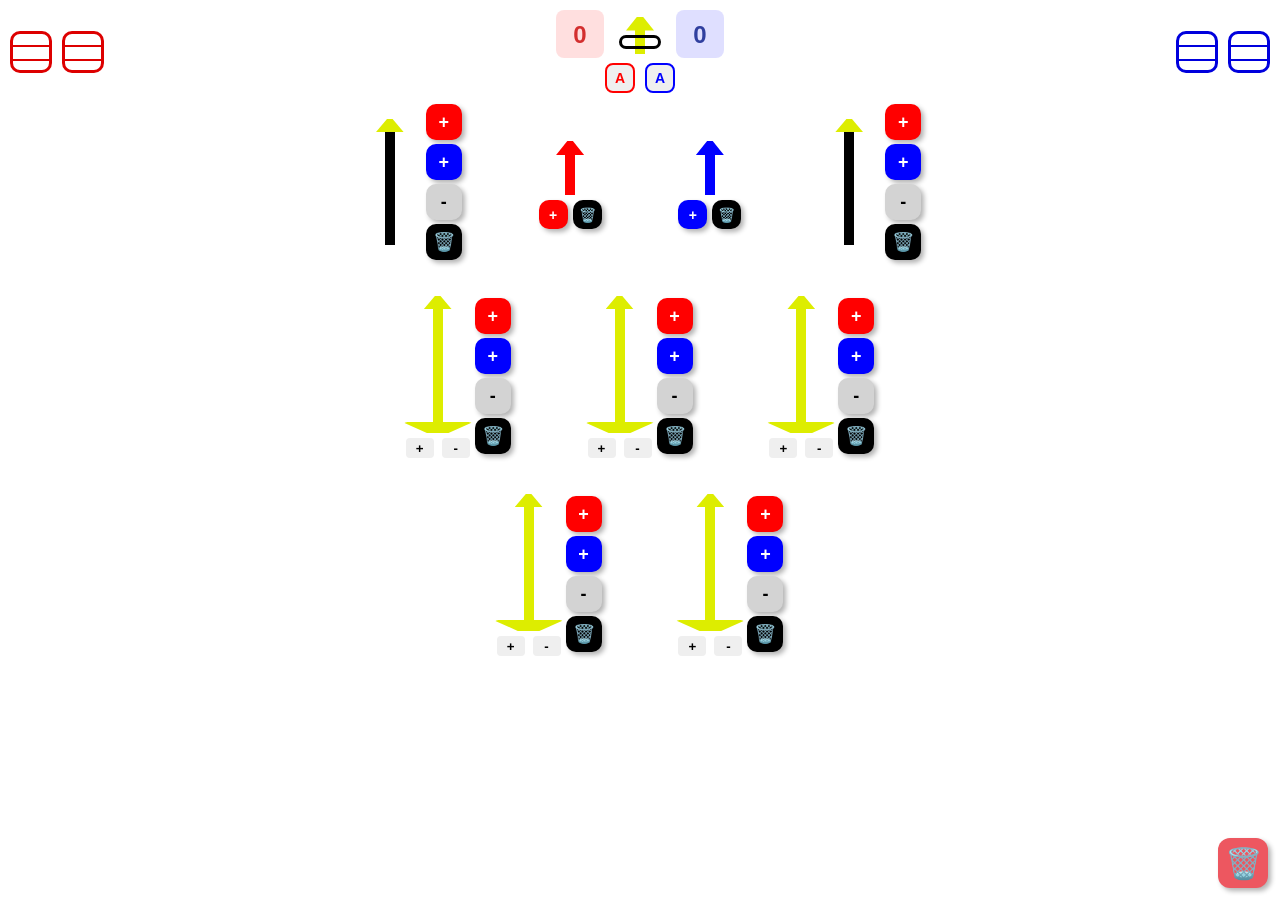
==== commit 1e50f9cf: "replaced numbered hang tier buttons with grid that fills in" ====
--- a/index.html
+++ b/index.html
@@ -13,13 +13,15 @@
   <div class="top-row">
     <div class="hang-container">
       <div class="hang-alliance red-hang">
-        <div class="hang-tier red" data-tier="1">
-          <div class="fill"></div>
-          <div class="level">0</div>
+        <div class="grid-box red" id="redGrid1">
+          <div class="grid" data-index="2"></div>
+          <div class="grid" data-index="1"></div>
+          <div class="grid" data-index="0"></div>
         </div>
-        <div class="hang-tier red" data-tier="2">
-          <div class="fill"></div>
-          <div class="level">0</div>
+        <div class="grid-box red" id="redGrid2">
+          <div class="grid" data-index="2"></div>
+          <div class="grid" data-index="1"></div>
+          <div class="grid" data-index="0"></div>
         </div>
       </div>
     </div>
@@ -45,13 +47,15 @@
     </div>
     <div class="hang-container">
       <div class="hang-alliance blue-hang">
-        <div class="hang-tier blue" data-tier="1">
-          <div class="fill"></div>
-          <div class="level">0</div>
+        <div class="grid-box blue" id="blueGrid1">
+          <div class="grid" data-index="2"></div>
+          <div class="grid" data-index="1"></div>
+          <div class="grid" data-index="0"></div>
         </div>
-        <div class="hang-tier blue" data-tier="2">
-          <div class="fill"></div>
-          <div class="level">0</div>
+        <div class="grid-box blue" id="blueGrid2">
+          <div class="grid" data-index="2"></div>
+          <div class="grid" data-index="1"></div>
+          <div class="grid" data-index="0"></div>
         </div>
       </div>
     </div>
--- a/styles.css
+++ b/styles.css
@@ -13,6 +13,7 @@
   -webkit-text-size-adjust: 100%;
   -ms-text-size-adjust: 100%;
   height: 100%;
+  width: 100%;
   overflow: hidden;
   font-family: Arial, sans-serif;
   text-align: center;
@@ -22,48 +23,63 @@
   display: flex;
   flex-direction: column;
   min-height: 100vh;
-  gap: 3vh;
-}
-
-/* Row Containers */
+  gap: 0px;
+}
+
+@media (min-height: 600px) {
+  body {
+    gap: clamp(4px, 4vh, (90vh - 600px)/3);
+  }
+}
+
 .top-row {
   display: flex;
   justify-content: space-between;
   align-items: center;
-  padding: 1vh 1vw;
   flex: 0 0 auto;
-}
-
-.wall-alliance-row, .mogo-row-three, .mogo-row-two {
+  padding-top: 10px;
+  padding-left: 10px;
+  padding-right: 10px;
+}
+
+.wall-alliance-row {
   display: flex;
   justify-content: center;
-  gap: 4px; /* Minimum spacing for narrow screens */
-  padding: 1vh 1vw;
+  gap: 10px;
   flex: 0 0 auto;
-}
-
-/* Wall-Alliance Row: Scale when screen > 450px (412px + buffer) */
-@media (min-width: 450px) {
+  margin-top: -20px;
+}
+
+.mogo-row-three {
+  display: flex;
+  justify-content: center;
+  gap: 10px;
+  flex: 0 0 auto;
+}
+
+.mogo-row-two {
+  display: flex;
+  justify-content: center;
+  gap: 10px;
+  flex: 0 0 auto;
+}
+
+@media (min-width: 424px) {
   .wall-alliance-row {
-    gap: clamp(4px, 2vw, 10vw); /* Scales up to 10vw */
+    gap: clamp(10px, 6vw, 10vw);
   }
 }
-
-/* Mogo Row Three: Scale when screen > 350px (309px + buffer) */
 @media (min-width: 350px) {
   .mogo-row-three {
-    gap: clamp(4px, 2vw, 10vw); /* Scales up to 10vw */
+    gap: clamp(10px, 6vw, 10vw);
   }
 }
-
-/* Mogo Row Two: Scale when screen > 250px (206px + buffer) */
 @media (min-width: 250px) {
   .mogo-row-two {
-    gap: clamp(4px, 2vw, 10vw); /* Scales up to 10vw */
+    gap: clamp(10px, 6vw, 10vw);
   }
 }
 
-/* Top Row Elements */
 .hang-container {
   display: flex;
   align-items: center;
@@ -71,59 +87,29 @@
 
 .hang-alliance {
   display: flex;
-  gap: 1vw;
-}
-
-.hang-tier {
-  width: min(8vw, 40px);
-  height: min(8vw, 40px);
-  border: 3px solid;
-  border-radius: 10px;
-  position: relative;
-  cursor: pointer;
-}
-
-.hang-tier.red { border-color: #d32f2f; }
-.hang-tier.blue { border-color: #303f9f; }
-
-.hang-tier .fill {
-  position: absolute;
-  bottom: 0;
-  left: 0;
-  width: 100%;
-  transition: height 0.2s;
-}
-
-.hang-tier.red .fill { background-color: #ff000001; }
-.hang-tier.blue .fill { background-color: #0000ff01; }
-
-.hang-tier .level {
-  position: absolute;
-  top: 50%;
-  left: 50%;
-  transform: translate(-50%, -50%);
-  font-size: min(4vw, 24px);
+  gap: 10px;
+}
+
+.center-container {
+  display: flex;
+  flex-direction: column;
+  align-items: center;
+}
+
+.scores-and-high-stake {
+  display: flex;
+  align-items: center;
+  gap: 5px;
+}
+
+.score {
+  width: 48px;
+  height: 48px;
+  padding-top: 11px;
+  border-radius: 8px;
+  font-size: 24px;
   font-weight: bold;
-  z-index: 1;
-}
-
-.center-container {
-  display: flex;
-  flex-direction: column;
-  align-items: center;
-}
-
-.scores-and-high-stake {
-  display: flex;
-  align-items: center;
-  gap: 1vw;
-}
-
-.score {
-  padding: 1vh 1.5vw;
-  border-radius: 8px;
-  font-size: min(4vw, 24px);
-  font-weight: bold;
+  text-align: center;
 }
 
 .red-score { background: #ff000020; color: #d32f2f; }
@@ -131,22 +117,23 @@
 
 #highStake {
   position: relative;
-  width: min(12vw, 62px);
-  display: flex;
-  flex-direction: column;
-  align-items: center;
+  width: 62px;
+  display: flex;
+  flex-direction: column;
+  align-items: center;
+  top: -4px;
 }
 
 .high-stake-ring {
-  width: min(8vw, 42px);
-  height: min(2.5vw, 14px);
+  width: 42px;
+  height: 14px;
   border-radius: 10px;
   border: 3px solid black;
   background-color: transparent;
   cursor: pointer;
   transition: background-color 0.1s, border-color 0.1s;
   position: absolute;
-  top: 18px; /* Fixed position below cap */
+  top: 18px;
   z-index: 1;
 }
 
@@ -156,14 +143,14 @@
 .auton-container {
   display: flex;
   justify-content: center;
-  gap: 2vw;
-  margin-top: 1vh;
+  gap: 10px;
+  margin-top: 5px;
 }
 
 .auton-button {
-  width: min(6vw, 30px);
-  height: min(6vw, 30px);
-  font-size: min(2.5vw, 14px);
+  width: 30px;
+  height: 30px;
+  font-size: 14px;
   font-weight: bold;
   border: 2px solid transparent;
   border-radius: 8px;
@@ -182,7 +169,6 @@
   transition: none;
 }
 
-/* Stake Columns */
 .stake-column {
   display: flex;
   flex-direction: column;
@@ -191,7 +177,7 @@
 
 .stake-container {
   display: flex;
-  gap: 5px; /* Fixed gap between stake and buttons */
+  gap: 5px;
   align-items: flex-start;
 }
 
@@ -203,31 +189,31 @@
 
 .stake {
   position: relative;
-  width: min(12vw, 62px);
+  width: 62px;
   display: flex;
   flex-direction: column;
   align-items: center;
 }
 
 .stake-cap {
-  width: min(5vw, 28px);
-  height: min(2.5vw, 14px);
+  width: 28px;
+  height: 14px;
   background-color: #DDED00;
   clip-path: polygon(60% 0, 40% 0, 0% 100%, 100% 100%);
   z-index: 1;
 }
 
 .stake-pole {
-  width: min(2vw, 10px);
-  height: min(25vw, 140px);
+  width: 10px;
+  height: 140px;
   background-color: #DDED00;
-  margin-top: -10px; /* Fixed overlap with cap */
-  margin-bottom: -10px; /* Fixed overlap with base */
+  margin-top: -10px;
+  margin-bottom: -10px;
 }
 
 .stake-base {
-  width: min(14vw, 72px);
-  height: min(2vw, 12px);
+  width: 72px;
+  height: 12px;
   background-color: #DDED00;
   clip-path: polygon(0 0, 100% 0, 65% 100%, 35% 100%);
   border-radius: 10px;
@@ -235,34 +221,34 @@
 
 #wall1 .stake-pole, #wall2 .stake-pole {
   background-color: #000000;
-  height: min(23vw, 129px);
-  margin-bottom: 0; /* Fixed position relative to base */
+  height: 129px;
+  margin-bottom: 0;
 }
 
 #alliance1 .stake-cap { background-color: #FF0000; }
-#alliance1 .stake-pole { background-color: #FF0000; height: min(9vw, 50px); }
+#alliance1 .stake-pole { background-color: #FF0000; height: 50px; }
 #alliance2 .stake-cap { background-color: #0000FF; }
-#alliance2 .stake-pole { background-color: #0000FF; height: min(9vw, 50px); }
-#highStake .stake-pole { height: min(6vw, 33px); }
+#alliance2 .stake-pole { background-color: #0000FF; height: 50px; }
+#highStake .stake-pole { height: 33px; }
 
 .stake .ring-container {
   position: absolute;
-  top: -14px; /* Fixed position */
-  bottom: 40px; /* Fixed position */
+  top: -14px;
+  bottom: 40px;
   width: 100%;
   display: flex;
   flex-direction: column-reverse;
   align-items: center;
 }
 
-.stake[id^="wall"] .ring-container { top: -3px; } /* Fixed position */
-.stake[id^="alliance"] .ring-container { top: -2px; } /* Fixed position */
-.stake[id^="mogo"] { height: min(25vw, 137px); }
-.stake[id^="wall"] { height: min(23vw, 126px); margin-top: 10px; } /* Fixed margin */
-.stake[id="alliance1"], .stake[id="alliance2"] { height: min(10vw, 54px); margin-top: 32px; } /* Fixed margin */
+.stake[id^="wall"] .ring-container { top: -3px; }
+.stake[id^="alliance"] .ring-container { top: -2px; }
+.stake[id^="mogo"] { height: 137px; }
+.stake[id^="wall"] { height: 126px; margin-top: 10px; }
+.stake[id="alliance1"], .stake[id="alliance2"] { height: 54px; margin-top: 32px; }
 
 .ring-container {
-  width: calc(100% - 2vw);
+  width: calc(100% - 10px);
   height: 100%;
   display: flex;
   flex-direction: column-reverse;
@@ -270,53 +256,53 @@
 }
 
 .ring {
-  width: min(8vw, 42px);
-  height: min(2.5vw, 14px);
+  width: 42px;
+  height: 14px;
   border-radius: 10px;
-  margin: 2px 0; /* Fixed spacing, matches original */
+  margin: 2px 0;
 }
 
 .red-ring { background-color: red; }
 .blue-ring { background-color: blue; }
 .gray-ring { background-color: gray; }
 
-/* Buttons */
 .control-column {
   display: flex;
   flex-direction: column;
-  gap: 4px; /* Fixed gap between buttons */
-  padding-top: 0; /* Fixed position */
+  gap: 4px;
+  padding-top: 0;
 }
 
 .button-container {
   display: flex;
-  flex-direction: column; /* Default to column for consistency */
-  gap: 4px; /* Fixed gap between buttons */
-  margin-top: 2px; /* Fixed position for non-Mogo stakes */
+  flex-direction: column;
+  gap: 4px;
+  margin-top: 2px;
 }
 
 .wall-button-container {
   display: flex;
-  flex-direction: column; /* Vertical for wall stakes */
+  flex-direction: column;
   gap: 4px;
-  margin-top: -6px; /* Fixed position for wall stakes */
+  margin-top: -5px;
 }
 
 .alliance-button-container {
-  flex-direction: row; /* Horizontal for alliance stakes */
-  gap: 0.5vw;
-  margin-top: 5px; /* Fixed position for alliance stakes */
+  display: flex;
+  flex-direction: row;
+  gap: 5px;
+  margin-top: 5px;
 }
 
 .stake[id^="mogo"] + .control-column .button-container {
-  flex-direction: column; /* Vertical for Mogo stakes */
-  margin-top: 0; /* Fixed position to align with Mogo top */
+  flex-direction: column;
+  margin-top: 0;
 }
 
 .button {
-  width: min(7vw, 36px);
-  height: min(7vw, 36px);
-  font-size: min(3vw, 18px);
+  width: 36px;
+  height: 36px;
+  font-size: 18px;
   font-weight: bold;
   border: none;
   border-radius: 10px;
@@ -333,9 +319,9 @@
 .button:disabled { cursor: not-allowed; opacity: 0.6; }
 
 .alliance-button {
-  width: min(5.5vw, 29px);
-  height: min(5.5vw, 29px);
-  font-size: min(2.5vw, 14px);
+  width: 29px;
+  height: 29px;
+  font-size: 14px;
 }
 
 .red { background-color: red; color: white; }
@@ -345,13 +331,13 @@
 
 .corner-controls {
   display: flex;
-  gap: 1vw;
-  margin-top: 5px; /* Fixed position */
+  gap: 8px;
+  margin-top: 5px;
 }
 
 .corner-btn {
-  width: min(5vw, 28px);
-  height: min(3.5vw, 20px);
+  width: 28px;
+  height: 20px;
   border: none;
   border-radius: 4px;
   cursor: pointer;
@@ -368,21 +354,20 @@
 }
 .corner-btn:disabled { background-color: #ddd; cursor: not-allowed; opacity: 0.6; }
 
-/* Global Reset Button */
 .global-reset {
   position: fixed;
-  bottom: 2vh;
-  right: 2vw;
-  width: min(10vw, 50px);
-  height: min(10vw, 50px);
-  font-size: min(6vw, 30px);
+  bottom: 12px;
+  right: 12px;
+  width: 50px;
+  height: 50px;
+  font-size: 30px;
   border: none;
   border-radius: 12px;
   background-color: #ed5760;
   color: white;
   cursor: pointer;
   box-shadow: 3px 3px 5px rgba(0, 0, 0, 0.3);
-  transition: transform 0.05s;
+  transition: transform 0.1s;
   z-index: 1000;
 }
 
@@ -392,14 +377,48 @@
   box-shadow: 1px 1px 3px rgba(0, 0, 0, 0.3);
 }
 
-/* Media Query for Small Screens */
-@media (max-width: 600px) {
-  .hang-tier, .auton-button, .button, .corner-btn, .global-reset {
-    width: min(8vw, 40px);
-    height: min(8vw, 40px);
-  }
-  .stake { width: min(14vw, 70px); }
-  .stake-pole { height: min(28vw, 160px); }
-  .stake-base { width: min(16vw, 80px); }
-  .ring { width: min(10vw, 50px); }
-}+.grid-box {
+  width: 42px;
+  height: 42px;
+  border: 3px solid;
+  border-radius: 10px;
+  position: relative;
+  cursor: pointer;
+  background-color: #fff;
+  overflow: hidden;
+}
+
+.grid-box.red { border-color: #dd0000; }
+.grid-box.blue { border-color: #0000dd; }
+
+.grid-box::before,
+.grid-box::after {
+  content: '';
+  position: absolute;
+  left: 0;
+  width: 100%;
+  height: 2px;
+  z-index: 1;
+}
+
+.grid-box.red::before, .grid-box.red::after { background-color: #dd0000; }
+.grid-box.blue::before, .grid-box.blue::after { background-color: #0000dd; }
+
+.grid-box::before { top: 11px; }
+.grid-box::after { top: 25px; }
+
+.grid {
+  position: absolute;
+  left: 0;
+  width: 100%;
+  height: 14px;
+  background-color: transparent;
+  z-index: 0;
+}
+
+.grid[data-index="0"] { bottom: -3px; }
+.grid[data-index="1"] { bottom: 11px; }
+.grid[data-index="2"] { bottom: 25px; }
+
+.grid-box.red .grid.filled { background-color: #ff0000a0; }
+.grid-box.blue .grid.filled { background-color: #0000ffa0; }
